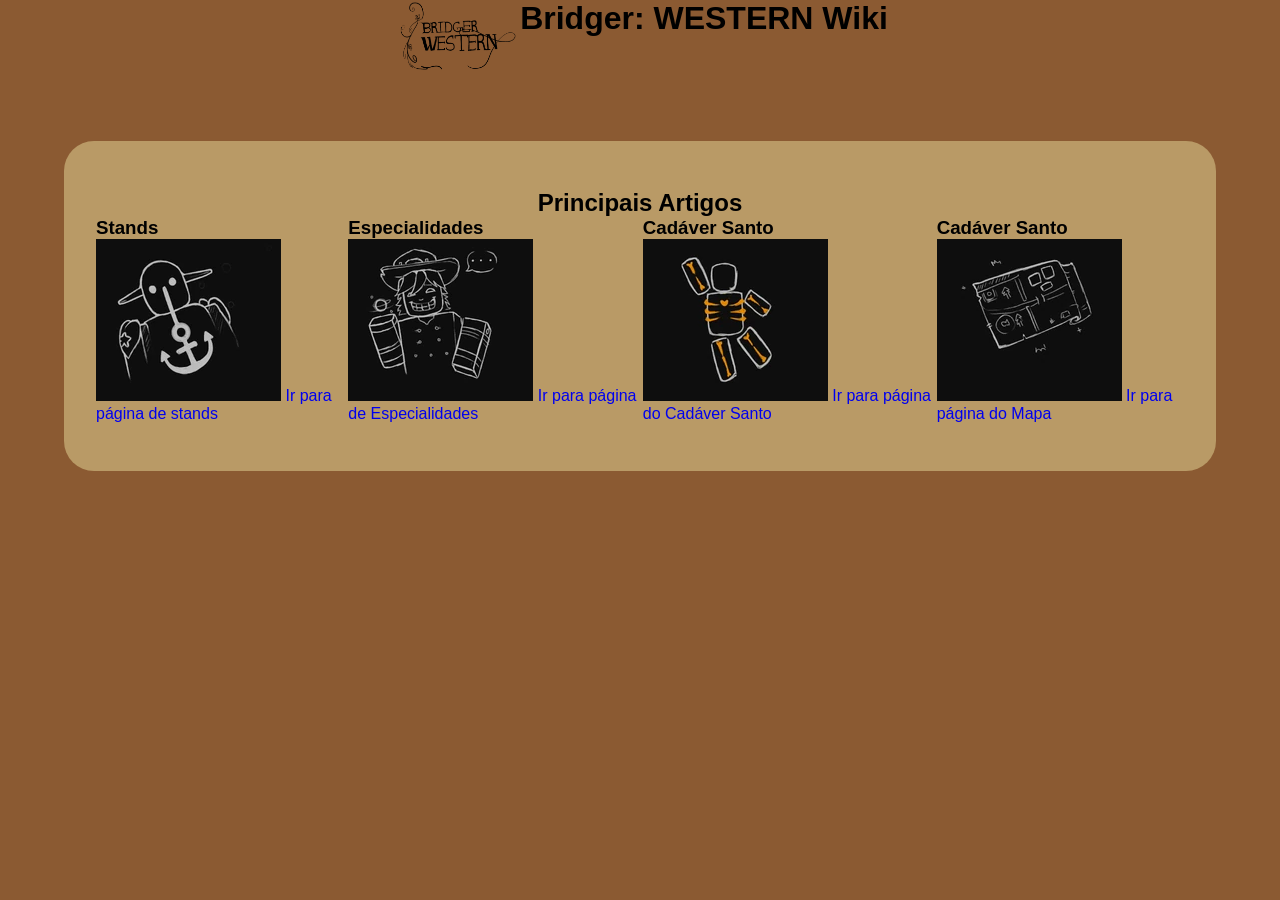
==== index.html @ 09f696f3 "att1" ====
<!DOCTYPE html>
<html lang="pt-br">

<head>
    <meta charset="UTF-8">
    <meta name="viewport" content="width=device-width, initial-scale=1.0">

    <link rel="stylesheet" href="styles/index.css">
    <link rel="shortcut icon" href="images/favicon.png" type="image/x-icon">

    <link rel="preconnect" href="https://fonts.googleapis.com">
    <link rel="preconnect" href="https://fonts.gstatic.com" crossorigin>

    <link
        href="https://fonts.googleapis.com/css2?family=Cinzel:wght@400..900&family=Pixelify+Sans:wght@400..700&family=Rye&display=swap"
        rel="stylesheet">

    <title>Bridger: WESTERN | Wiki</title>
</head>

<body>

    <main class="main">

        <div class="main-informacao">
            <img class="imagem-principal" src="images/bridger-logo.png" alt="logo bridger western">
            <h1 class="titulo">Bridger: WESTERN Wiki</h1>
        </div>

        <section class="section">
            <h2 class="titulo-section">Principais Artigos</h2>

            <div class="container-cards">
                <div class="card">
                    <h3 class="card-titulo">Stands</h3>
                    <img class="imagem" src="images/stands-logo.png" alt="icone de stand">
                    <a class="link" href="stands.html">Ir para página de stands</a>
                </div>
                <div class="card">
                    <h3 class="card-titulo">Especialidades</h3>
                    <img class="imagem" src="images/specialty-logo.png" alt="icone de Especialidades">
                    <a class="link" href="specialty.html">Ir para página de Especialidades</a>
                </div>
                <div class="card">
                    <h3 class="card-titulo">Cadáver Santo</h3>
                    <img class="imagem" src="images/corpse-logo.png" alt="icone das partes do cadaver santo">
                    <a class="link" href="corpse.html">Ir para página do Cadáver Santo</a>
                </div>
                <div class="card">
                    <h3 class="card-titulo">Cadáver Santo</h3>
                    <img class="imagem" src="images/map-logo.png" alt="icone do mapa">
                    <a class="link" href="map.html">Ir para página do Mapa</a>
                </div>
            </div>

        </section>
    </main>

</body>

</html>
---- styles/index.css ----
:root {
    /* FUNDOS */
    --bg-primary: #17120E;
    --bg-secondary: #241911;
    --bg-tertiary: #332318;

    /* PAPEL VELHO */
    --paper: #D8BD8A;
    --paper-light: #E8D5AD;
    --paper-dark: #B99A66;

    /* MARROM */
    --brown-dark: #3B2417;
    --brown: #654027;
    --brown-light: #8B5A32;

    /* LARANJA / FERRUGEM */
    --orange: #C87532;
    --orange-light: #E49A4F;
    --rust: #9E4828;

    /* PRETO */
    --black: #0D0B09;
    --black-soft: #1B1713;

    /* TEXTOS */
    --text-primary: #E8D5AD;
    --text-secondary: #B9A17D;
    --text-dark: #2B1C12;
    --text-muted: #82705A;

    /* BORDAS */
    --border: #65472D;
    --border-light: #987247;

    /* INTERAÇÕES */
    --accent: #C87532;
    --accent-hover: #E49A4F;
    --link: #D9954D;
    --link-hover: #F0BC75;

    /* EFEITOS */
    --shadow: rgba(0, 0, 0, 0.45);
    --overlay: rgba(13, 11, 9, 0.8);
}
*{
    margin: 0;
    padding: 0;
    outline: 0;
    border: none;
    text-decoration: none;
    transition: 0.2 linear;   
    font-family: "Roboto", sans-serif;
}

body {
    background-color: var(--brown-light);
}

section {
    padding: 3rem 2rem
}

.main {
    display: flex;
    flex-direction: column;
    justify-content: center;
    align-items: center;
}

.imagem-principal {
    width: 8rem;
}

.main-informacao {
    display: flex
}

.section {
    display: flex;
    flex-direction: column;
    justify-content: center;
    align-items: center;
    

    margin: 4rem;

    background-color: var(--paper-dark);
    border: var(--brown);
    border-radius: 30px;
}

.container-cards {
    display: flex;
}

.cards {
    display: flex;
}
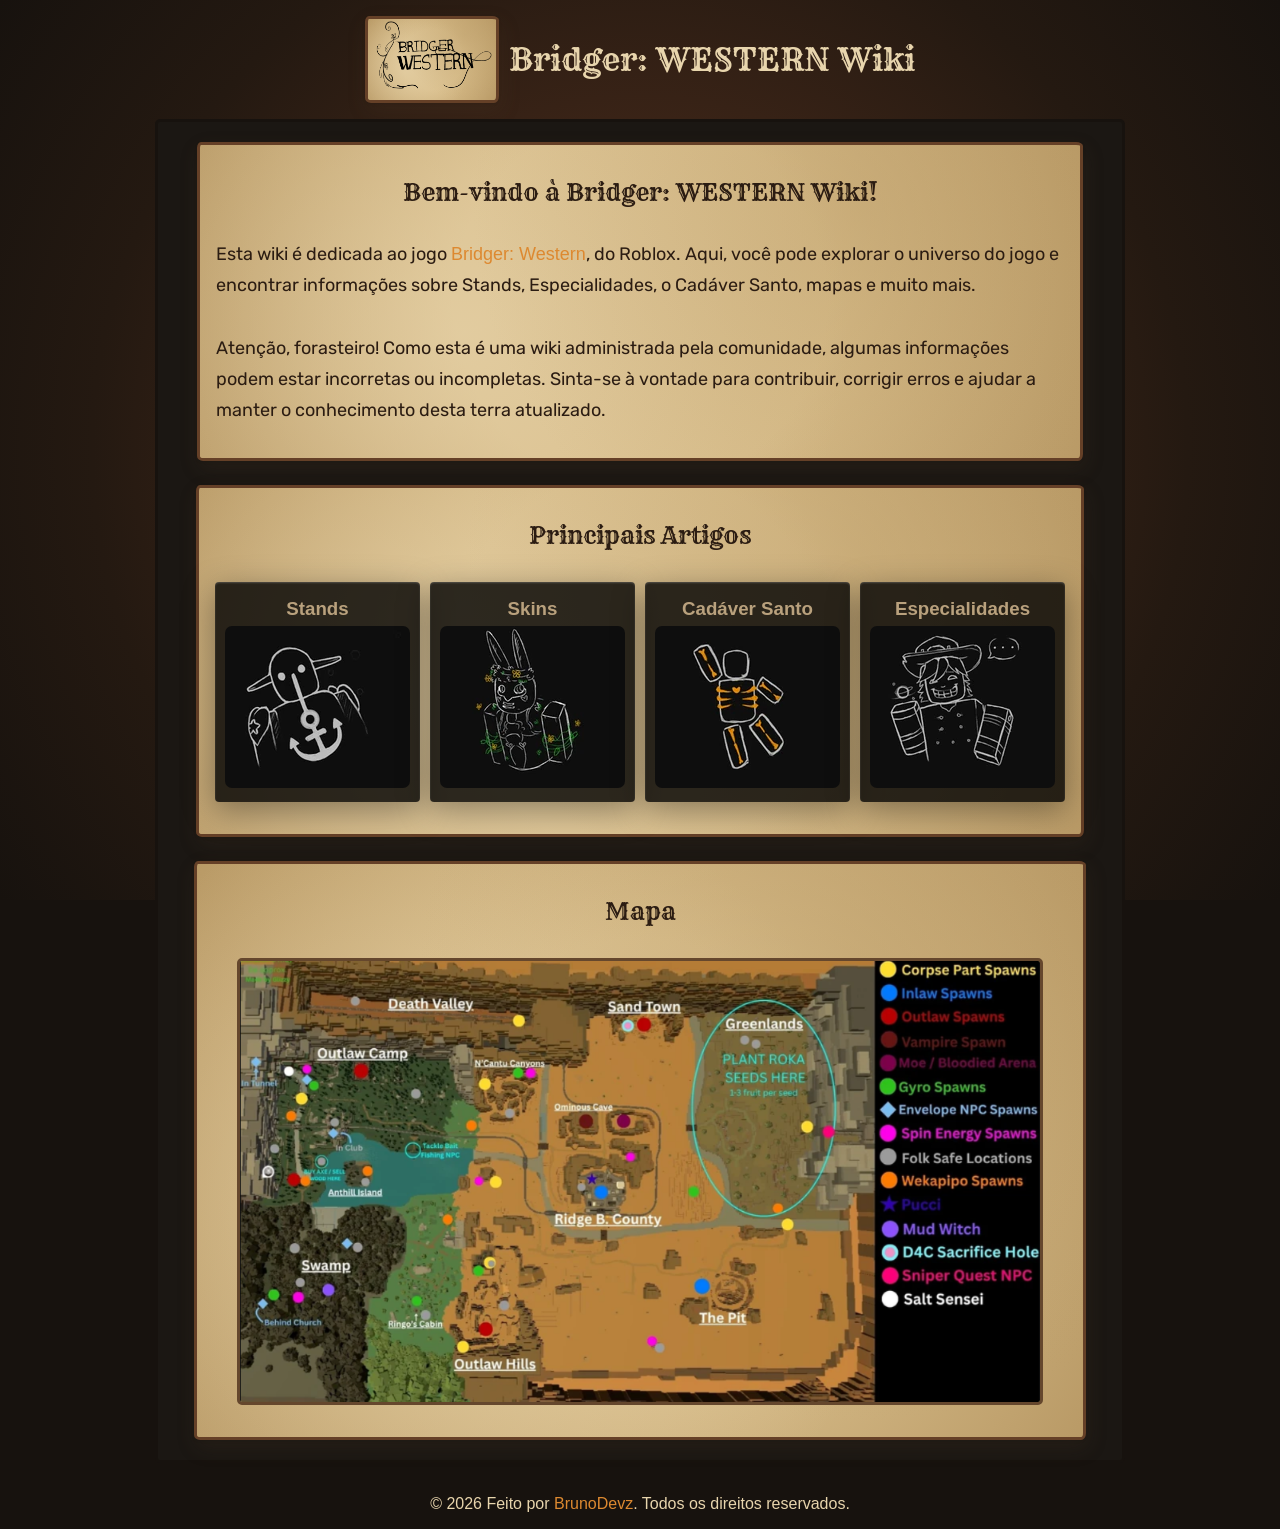
==== commit 0300b8f9: "att2" ====
--- a/index.html
+++ b/index.html
@@ -6,13 +6,11 @@
     <meta name="viewport" content="width=device-width, initial-scale=1.0">
 
     <link rel="stylesheet" href="styles/index.css">
-    <link rel="shortcut icon" href="images/favicon.png" type="image/x-icon">
+    <link rel="shortcut icon" href="images/bridger-logo.png" type="image/x-icon">
 
     <link rel="preconnect" href="https://fonts.googleapis.com">
     <link rel="preconnect" href="https://fonts.gstatic.com" crossorigin>
-
-    <link
-        href="https://fonts.googleapis.com/css2?family=Cinzel:wght@400..900&family=Pixelify+Sans:wght@400..700&family=Rye&display=swap"
+    <link href="https://fonts.googleapis.com/css2?family=Rubik:ital,wght@0,300..900;1,300..900&family=Rye&display=swap"
         rel="stylesheet">
 
     <title>Bridger: WESTERN | Wiki</title>
@@ -20,42 +18,88 @@
 
 <body>
 
+    <header class="cabecalho">
+        <div class="main-informacao">
+            <div class="div-imagem">
+                <img class="imagem-principal" src="images/bridger-logo.png" alt="logo bridger western">
+            </div>
+            <h1 class="titulo">Bridger: WESTERN Wiki</h1>
+        </div>
+    </header>
+
     <main class="main">
 
-        <div class="main-informacao">
-            <img class="imagem-principal" src="images/bridger-logo.png" alt="logo bridger western">
-            <h1 class="titulo">Bridger: WESTERN Wiki</h1>
-        </div>
+        <section class="section section-principal">
+            <h2 class="subtitulo">Bem-vindo à Bridger: WESTERN Wiki!</h2>
+            <p class="paragrafo-section">Esta wiki é dedicada ao jogo <a class="link"
+                    href="https://www.roblox.com/pt/games/99449877692519/Bridger-WESTERN" target="_blank">Bridger:
+                    Western</a>, do Roblox. Aqui, você pode
+                explorar o universo do jogo e encontrar informações sobre Stands, Especialidades, o Cadáver Santo, mapas
+                e muito mais.</p>
+
+            <p class="paragrafo-section">
+                Atenção, forasteiro! Como esta é uma wiki administrada pela comunidade, algumas informações podem estar
+                incorretas ou incompletas. Sinta-se à vontade para contribuir, corrigir erros e ajudar a manter o
+                conhecimento desta terra atualizado.
+            </p>
+        </section>
+
+
 
         <section class="section">
             <h2 class="titulo-section">Principais Artigos</h2>
 
             <div class="container-cards">
+
                 <div class="card">
-                    <h3 class="card-titulo">Stands</h3>
-                    <img class="imagem" src="images/stands-logo.png" alt="icone de stand">
-                    <a class="link" href="stands.html">Ir para página de stands</a>
+                    <a class="link" href="stands.html">
+
+                        <h3 class="card-titulo">Stands</h3>
+                        <img class="imagem-card" src="images/stands-logo.png" alt="icone de stand">
+                    </a>
                 </div>
+
                 <div class="card">
-                    <h3 class="card-titulo">Especialidades</h3>
-                    <img class="imagem" src="images/specialty-logo.png" alt="icone de Especialidades">
-                    <a class="link" href="specialty.html">Ir para página de Especialidades</a>
+                    <a class="link" href="skins.html">
+                        <h3 class="card-titulo">Skins</h3>
+                        <img class="imagem-card" src="images/skins-logo.png" alt="icone de skins">
+                    </a>
                 </div>
+
                 <div class="card">
-                    <h3 class="card-titulo">Cadáver Santo</h3>
-                    <img class="imagem" src="images/corpse-logo.png" alt="icone das partes do cadaver santo">
-                    <a class="link" href="corpse.html">Ir para página do Cadáver Santo</a>
+                    <a class="link" href="corpse.html">
+                        <h3 class="card-titulo">Cadáver Santo</h3>
+                        <img class="imagem-card" src="images/corpse-logo.png" alt="icone das partes do cadaver santo">
+                    </a>
                 </div>
+
                 <div class="card">
-                    <h3 class="card-titulo">Cadáver Santo</h3>
-                    <img class="imagem" src="images/map-logo.png" alt="icone do mapa">
-                    <a class="link" href="map.html">Ir para página do Mapa</a>
+                    <a class="link" href="specialty.html">
+                        <h3 class="card-titulo">Especialidades</h3>
+                        <img class="imagem-card" src="images/specialty-logo.png" alt="icone de Especialidades">
+                    </a>
                 </div>
+
+
+
             </div>
 
         </section>
+
+        <section class="section section-secundaria">
+            <h2 class="titulo-section">Mapa</h2>
+            <img class="imagem-secundaria" src="images/map.png" alt="mapa do bridger">
+        </section>
+
+
+
     </main>
-
+    <footer class="footer">
+        <p>&copy; <span id="year"></span> Feito por <a class="link" href="https://brunodevz.vercel.app" target="_blank">BrunoDevz</a>. Todos os direitos reservados.</p>
+    </footer>
+    <script>
+        document.getElementById("year").textContent = new Date().getFullYear();
+    </script>
 </body>
 
 </html>
--- a/styles/index.css
+++ b/styles/index.css
@@ -1,99 +1,291 @@
 :root {
-    /* FUNDOS */
-    --bg-primary: #17120E;
-    --bg-secondary: #241911;
-    --bg-tertiary: #332318;
-
-    /* PAPEL VELHO */
-    --paper: #D8BD8A;
-    --paper-light: #E8D5AD;
-    --paper-dark: #B99A66;
-
-    /* MARROM */
-    --brown-dark: #3B2417;
-    --brown: #654027;
-    --brown-light: #8B5A32;
-
-    /* LARANJA / FERRUGEM */
-    --orange: #C87532;
-    --orange-light: #E49A4F;
-    --rust: #9E4828;
-
-    /* PRETO */
-    --black: #0D0B09;
-    --black-soft: #1B1713;
-
-    /* TEXTOS */
-    --text-primary: #E8D5AD;
-    --text-secondary: #B9A17D;
-    --text-dark: #2B1C12;
-    --text-muted: #82705A;
-
-    /* BORDAS */
-    --border: #65472D;
-    --border-light: #987247;
-
-    /* INTERAÇÕES */
-    --accent: #C87532;
-    --accent-hover: #E49A4F;
-    --link: #D9954D;
-    --link-hover: #F0BC75;
-
-    /* EFEITOS */
-    --shadow: rgba(0, 0, 0, 0.45);
-    --overlay: rgba(13, 11, 9, 0.8);
-}
-*{
-    margin: 0;
-    padding: 0;
-    outline: 0;
-    border: none;
-    text-decoration: none;
-    transition: 0.2 linear;   
-    font-family: "Roboto", sans-serif;
+  --glass-black-bg: rgba(0, 0, 0, 0.8);
+  --glass-shadow:
+    inset 0 1px 2px rgba(255, 255, 255, 0.2), 0 8px 32px 0 rgba(0, 0, 0, 0.37);
+
+  /* FUNDOS */
+  --bg-primary: #17120e;
+  --bg-secondary: #241911;
+  --bg-tertiary: #332318;
+
+  /* PAPEL VELHO */
+  --paper: #d8bd8a;
+  --paper-light: #e8d5ad;
+  --paper-dark: #b99a66;
+
+  /* MARROM */
+  --brown-dark: #3b2417;
+  --brown: #654027;
+  --brown-light: #8b5a32;
+
+  /* LARANJA / FERRUGEM */
+  --orange: #c87532;
+  --orange-light: #e49a4f;
+  --rust: #9e4828;
+
+  /* PRETO */
+  --black: #0d0b09;
+  --black-soft: #1b1713;
+
+  /* TEXTOS */
+  --text-primary: #e8d5ad;
+  --text-secondary: #b9a17d;
+  --text-dark: #2b1c12;
+  --text-muted: #82705a;
+
+  /* BORDAS */
+  --border: #65472d;
+  --border-light: #987247;
+
+  /* INTERAÇÕES */
+  --accent: #c87532;
+  --accent-hover: #e49a4f;
+  --link: #dd8930;
+  --link-hover: #ff9500;
+
+  /* EFEITOS */
+  --shadow: rgba(0, 0, 0, 0.45);
+  --overlay: rgba(13, 11, 9, 0.8);
+}
+* {
+  margin: 0;
+  padding: 0;
+  outline: 0;
+  border: none;
+  text-decoration: none;
+  font-family: "Roboto", sans-serif;
 }
 
 body {
-    background-color: var(--brown-light);
+  display: flex;
+  flex-direction: column;
+  justify-content: center;
+  align-items: center;
+
+  background-color: var(--bg-primary);
+  background-image:
+    url("data:image/svg+xml,%3Csvg viewBox='0 0 200 200' xmlns='http://w3.org id='bgNoise'%3E%3CfeTurbulence type='fractalNoise' baseFrequency='0.8' numOctaves='2' stitchTiles='stitch'/%3E%3C/filter%3E%3Crect width='100%25' height='100%25' filter='url(%23bgNoise)' opacity='0.03'/%3E%3C/svg%3E"),
+    radial-gradient(
+      circle at center,
+      var(--brown-light) 0%,
+      var(--brown-dark) 40%,
+      var(--bg-secondary) 70%,
+      var(--bg-primary) 100%
+    );
+  background-attachment: fixed;
+  background-size: cover;
+  margin: 0;
+  min-height: 100vh;
+  color: var(--text-primary);
 }
 
 section {
-    padding: 3rem 2rem
+  padding: 2rem 1rem;
+}
+
+h2 {
+  color: var(--text-dark);
+}
+
+h3 {
+  color: var(--text-secondary);
+}
+
+.link {
+  color: var(--link);
+  transition: color 0.3s ease;
+}
+
+.link:hover {
+  color: var(--link-hover);
+}
+
+.cabecalho {
+  display: flex;
+  justify-content: flex-start;
+  align-items: center;
+
+  margin-top: 1rem;
 }
 
 .main {
-    display: flex;
-    flex-direction: column;
-    justify-content: center;
-    align-items: center;
+  display: flex;
+  flex-direction: column;
+  justify-content: center;
+  align-items: center;
+
+  margin: 1rem;
+  padding: 20px;
+  gap: 1.5rem;
+
+  border: 3px solid var(--bg-primary);
+  border-radius: 5px;
+
+  background-color: var(--black-soft);
+}
+
+.div-imagem {
+  background-color: var(--paper);
+  background-image:
+    url("data:image/svg+xml,%3Csvg viewBox='0 0 200 200' xmlns='http://w3.org id='noise'%3E%3CfeTurbulence type='fractalNoise' baseFrequency='0.75' numOctaves='3' stitchTiles='stitch'/%3E%3C/filter%3E%3Crect width='100%25' height='100%25' filter='url(%23noise)' opacity='0.15'/%3E%3C/svg%3E"),
+    radial-gradient(
+      circle at 75% 20%,
+      rgba(185, 154, 102, 0.4) 0%,
+      transparent 55%
+    ),
+    radial-gradient(
+      circle at 30% 60%,
+      rgba(232, 213, 173, 0.6) 0%,
+      transparent 60%
+    ),
+    radial-gradient(circle, transparent 40%, var(--paper-dark) 100%);
+
+  background-blend-mode: multiply, normal, normal, normal;
+
+  border: 3px solid var(--brown);
+  border-radius: 4px 7px 5px 6px / 6px 4px 7px 5px;
+
+  box-shadow:
+    0 1px 3px rgba(0, 0, 0, 0.1),
+    2px 8px 20px rgba(80, 60, 40, 0.2);
+
+  transition: all 0.3s ease;
 }
 
 .imagem-principal {
-    width: 8rem;
+  width: 8rem;
 }
 
 .main-informacao {
-    display: flex
+  display: flex;
+  flex-direction: row;
+  justify-content: flex-start;
+  align-items: center;
+
+  gap: 10px;
+
+  transition:
+    transform 0.3s ease,
+    text-shadow 0.3s ease;
+}
+
+.titulo {
+  font-family: "rye", serif;
+  font-weight: 400;
+  font-style: normal;
+  cursor: default;
+}
+
+.div-imagem:hover {
+  transform: scale(1.03);
 }
 
 .section {
-    display: flex;
-    flex-direction: column;
-    justify-content: center;
-    align-items: center;
-    
-
-    margin: 4rem;
-
-    background-color: var(--paper-dark);
-    border: var(--brown);
-    border-radius: 30px;
+  display: flex;
+  flex-direction: column;
+  justify-content: center;
+  align-items: center;
+
+  border: 3px solid var(--brown);
+
+  margin: 0px 1rem;
+
+  background-color: var(--paper);
+  background-image:
+    url("data:image/svg+xml,%3Csvg viewBox='0 0 200 200' xmlns='http://w3.org id='noise'%3E%3CfeTurbulence type='fractalNoise' baseFrequency='0.75' numOctaves='3' stitchTiles='stitch'/%3E%3C/filter%3E%3Crect width='100%25' height='100%25' filter='url(%23noise)' opacity='0.15'/%3E%3C/svg%3E"),
+    radial-gradient(
+      circle at 75% 20%,
+      rgba(185, 154, 102, 0.4) 0%,
+      transparent 55%
+    ),
+    radial-gradient(
+      circle at 30% 60%,
+      rgba(232, 213, 173, 0.6) 0%,
+      transparent 60%
+    ),
+    radial-gradient(circle, transparent 40%, var(--paper-dark) 100%);
+
+  background-blend-mode: multiply, normal, normal, normal;
+
+  border-radius: 4px 7px 5px 6px / 6px 4px 7px 5px;
+
+  box-shadow:
+    0 1px 3px rgba(0, 0, 0, 0.1),
+    2px 8px 20px rgba(80, 60, 40, 0.2);
+}
+
+.section-secundaria {
+  padding: 2rem 2.5rem;
+}
+
+.section-principal {
+  display: flex;
+  width: 53rem;
+
+  gap: 2rem;
+}
+
+.subtitulo {
+  font-family: "rye", serif;
+  font-weight: 400;
+  font-style: normal;
+  cursor: default;
+}
+
+.paragrafo-section {
+  color: var(--text-dark);
+  font-family: rubik, helvetica, arial, sans-serif;
+  font-size: 18px;
+  font-weight: 400;
+  line-height: 31px;
+}
+
+.titulo-section {
+  font-family: "rye", serif;
+  font-weight: 400;
+  font-style: normal;
+  margin-bottom: 2rem;
 }
 
 .container-cards {
-    display: flex;
-}
-
-.cards {
-    display: flex;
-}+  display: flex;
+  justify-content: center;
+  flex-wrap: wrap;
+  gap: 10px;
+}
+
+.card {
+  display: grid;
+  place-items: center;
+  gap: 12px;
+  padding: 10px;
+
+  background-color: var(--glass-black-bg);
+  box-shadow: var(--glass-shadow);
+  border-radius: 4px;
+
+  transition: all 0.3s ease;
+}
+
+.card-titulo {
+  text-align: center;
+  margin: 6px;
+}
+
+.imagem-card {
+  border-radius: 7px;
+}
+
+.card:hover {
+  transform: scale(1.03);
+}
+
+.imagem-secundaria {
+  width: 50rem;
+  border-radius: 5px;
+  border: 3px solid var(--border);
+}
+
+.footer {
+  margin: 1rem;
+}
